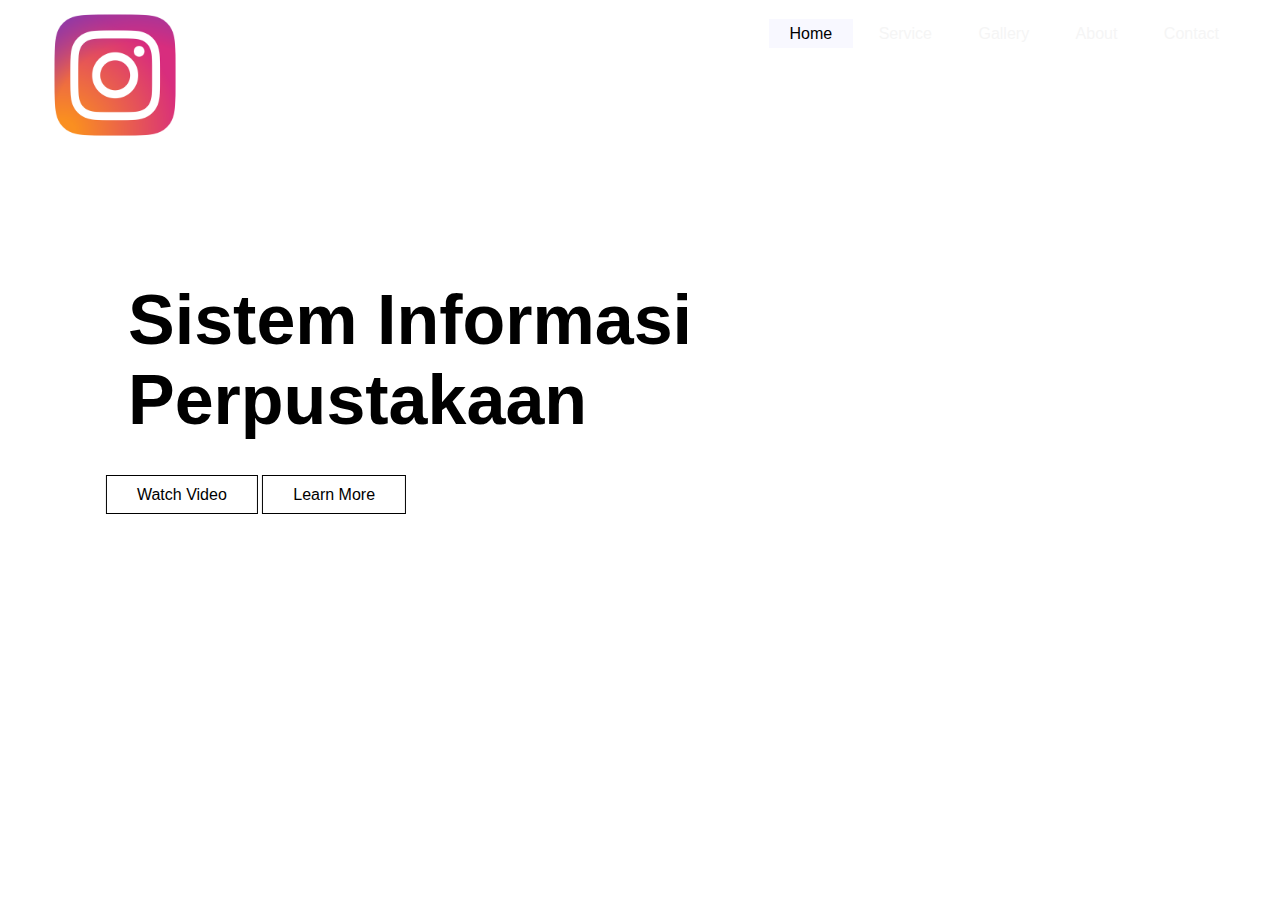
==== index.html @ 5813c350 "Halaman Responsive Design" ====
<!DOCTYPE html>
<html>

<head>
    <title>
        Sistem Informasi Perpustakaan
    </title>
    <link rel="stylesheet" type="text/css" href="css/style.css">
</head>

<body>
    <header>
        <div class="main">
            <div class="ig">
                <img src="assets/ig.png">
            </div>
            <ul>
                <li class="active"><a href="#">Home</a></li>
                <li><a href="#">Service</a></li>
                <li><a href="#">Gallery</a></li>
                <li><a href="#">About</a></li>
                <li><a href="#">Contact</a></li>
            </ul>
        </div>
        <div class="title">
            <h1> Sistem Informasi Perpustakaan</h1>
        </div>
        <div class="button">
            <a href="#" class="btn">Watch Video</a>
            <a href="#" class="btn">Learn More</a>
        </div>
    </header>
</body>

</html>
---- css/style.css ----
* {
    margin: 0;
    padding: 0;
    font-family: 'Franklin Gothic Medium', 'Arial Narrow', Arial, sans-serif;
}

header {
    background-image: url(../assets/background2.jpg);
    height: 705px;
    background-size: cover;
    background-position: center;
}

ul {
    float: right;
    list-style-type: none;
    margin-top: 25px;
}

ul li {
    display: inline-block;
}

ul li a {
    text-decoration: none;
    color: whitesmoke;
    padding: 5px 20px;
    border: 1px solid transparent;
    transition: 0.6s ease;
}

ul li a:hover {
    background-color: ghostwhite;
    color: black;
}

ul li.active a {
    background-color: ghostwhite;
    color: black;
}

.ig img {
    float: left;
    width: 150px;
    height: auto;
}

.main {
    max-width: 1200px;
    margin: auto;
}

.title {
    position: absolute;
    top: 40%;
    left: 40%;
    transform: translate(-50%, -50%);
}

.title h1 {
    color: solid black;
    font-size: 70px;
}

.button {
    position: absolute;
    top: 55%;
    left: 20%;
    transform: translate(-50%, -50%);
}

.btn {
    border: 1px solid black;
    padding: 10px 30px;
    color: black;
    text-decoration: none;
    transition: 0.6s ease;
}

.btn:hover {
    background-color: ghostwhite;
    color: black;
}
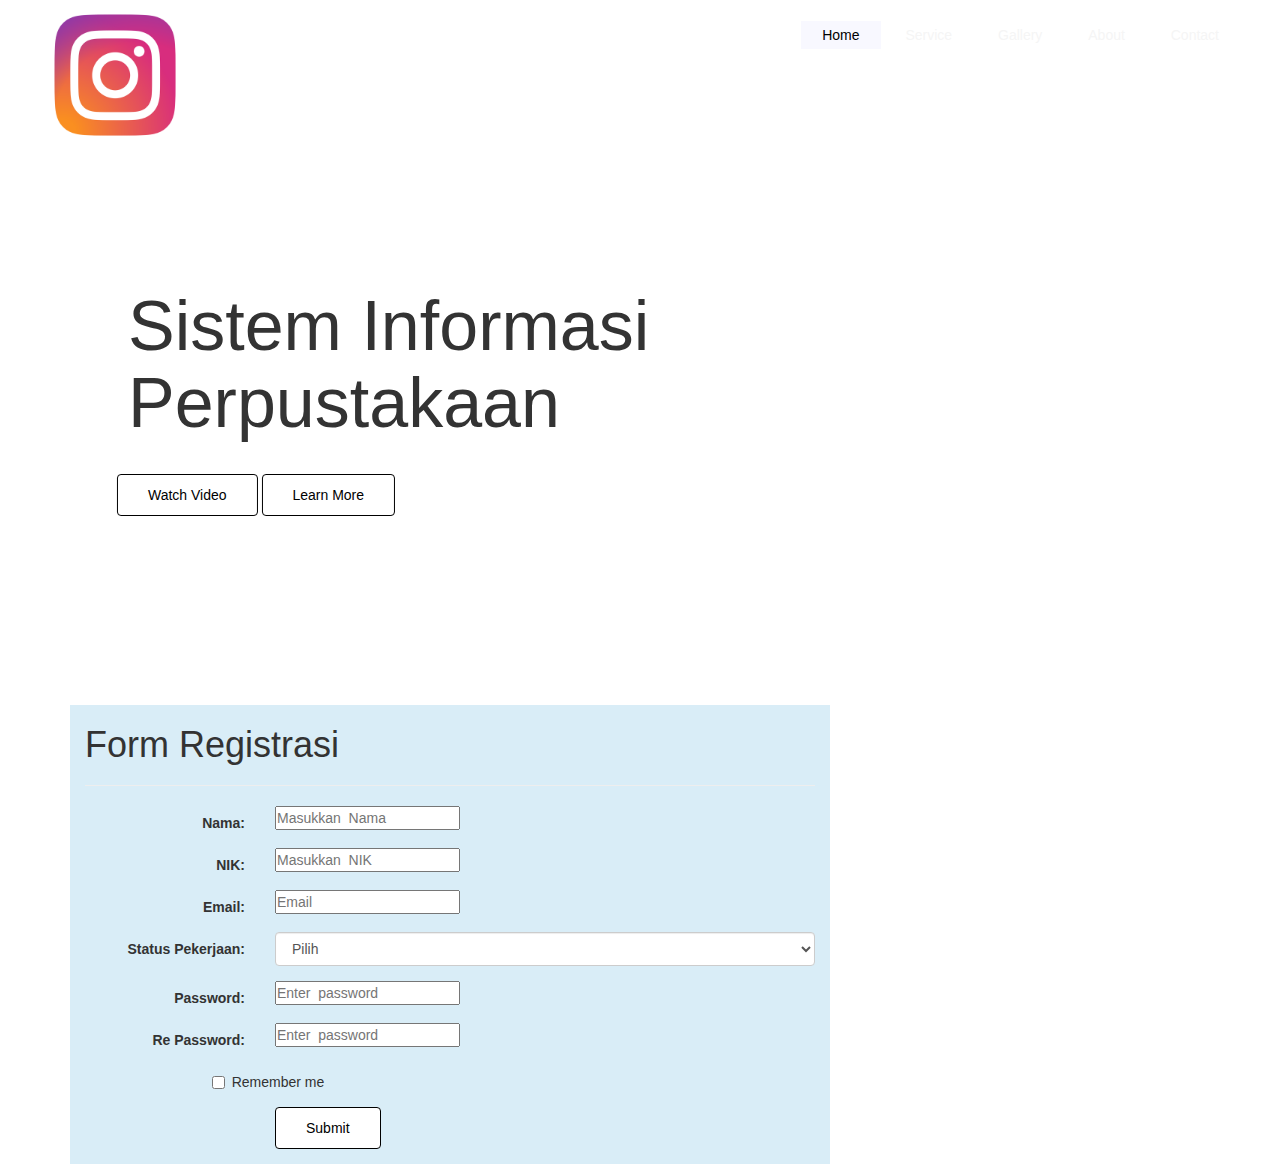
==== commit 68f24907: "Add files via upload" ====
--- a/index.html
+++ b/index.html
@@ -1,35 +1,216 @@
-<!DOCTYPE html>
-<html>
-
-<head>
-    <title>
-        Sistem Informasi Perpustakaan
-    </title>
-    <link rel="stylesheet" type="text/css" href="css/style.css">
-</head>
-
-<body>
-    <header>
-        <div class="main">
-            <div class="ig">
-                <img src="assets/ig.png">
-            </div>
-            <ul>
-                <li class="active"><a href="#">Home</a></li>
-                <li><a href="#">Service</a></li>
-                <li><a href="#">Gallery</a></li>
-                <li><a href="#">About</a></li>
-                <li><a href="#">Contact</a></li>
-            </ul>
-        </div>
-        <div class="title">
-            <h1> Sistem Informasi Perpustakaan</h1>
-        </div>
-        <div class="button">
-            <a href="#" class="btn">Watch Video</a>
-            <a href="#" class="btn">Learn More</a>
-        </div>
-    </header>
-</body>
-
+<!DOCTYPE html>
+<html lang="en">
+
+<head>
+
+    <title>
+        Sistem Informasi Perpustakaan
+    </title>
+    <script src="jquery-3.5.1.min.js"></script>
+    <meta charset="utf-8">
+    <meta name="viewport" content="width=device-width,  initial-scale=1">
+    <link rel="stylesheet" href="https://maxcdn.bootstrapcdn.com/bootstrap/3.4.1/css/bootstrap.min.css">
+    <script src="https://ajax.googleapis.com/ajax/libs/jquery/3.5.1/jquery.min.js"></script>
+    <script src="https://maxcdn.bootstrapcdn.com/bootstrap/3.4.1/js/bootstrap.min.js"></script>
+    <script src="https://cdn.jsdelivr.net/npm/@popperjs/core@2.6.0/dist/umd/popper.min.js" integrity="sha384-KsvD1yqQ1/1+IA7gi3P0tyJcT3vR+NdBTt13hSJ2lnve8agRGXTTyNaBYmCR/Nwi" crossorigin="anonymous"></script>
+    <script src="https://cdn.jsdelivr.net/npm/bootstrap@5.0.0-beta2/dist/js/bootstrap.min.js" integrity="sha384-nsg8ua9HAw1y0W1btsyWgBklPnCUAFLuTMS2G72MMONqmOymq585AcH49TLBQObG" crossorigin="anonymous"></script>
+    <script src="js/bootstrap.js"></script>
+    <meta charset="utf-8">
+    <meta name="description" content="">
+    <meta name="robots" content="index, follow, max-snippet:-1, max-image-preview:large, max-video-preview:-1">
+    <link rel="canonical" href="" />
+    <meta property="og:locale" content="en_US">
+    <meta property="og:type" content="website">
+    <meta property="og:title" content="">
+    <meta property="og:description" content=" ">
+    <meta property="og:url" content="">
+    <meta property="og:site_name" content="">
+    <meta property="article:publisher" content="">
+    <meta property="article:modified_time" content="2021-02-12T06:55:22+00:00" />
+    <link rel="stylesheet" type="text/css" href="css/style.css">
+    <link rel="stylesheet" type="text/css" href="css/bootstrap.css">
+    <link rel="stylesheet" href="style.css">
+
+</head>
+
+<body>
+
+    <header>
+        <div class="main">
+            <div class="ig">
+                <img src="assets/ig.png">
+            </div>
+
+            <ul>
+                <li class="active"><a href="#">Home</a></li>
+                <li><a href="#">Service</a></li>
+                <li><a href="#">Gallery</a></li>
+                <li><a href="#">About</a></li>
+                <li><a href="#">Contact</a></li>
+            </ul>
+        </div>
+        <div class="title">
+            <h1> Sistem Informasi Perpustakaan</h1>
+        </div>
+        <div class="button">
+            <a href="#" class="btn">Watch Video</a>
+            <a href="#" class="btn">Learn More</a>
+        </div>
+    </header>
+
+    <header1>
+        <div class="container  ">
+            <div class="content">
+                <div class="col-lg-8  bg-info">
+                    <h1>Form Registrasi</h1>
+                    <hr>
+                    <form class="  form-horizontal  " action="  ">
+                        <div class="form-group  ">
+                            <label class="control-label  col-sm-3  ">Nama:</label>
+                            <div class="col-sm-9  ">
+                                <input type="text" class="form- control  " required placeholder="Masukkan  Nama  " name="nama  ">
+                            </div>
+                        </div>
+                        <div class="form-group  ">
+                            <label class="control-label  col-sm-3  ">NIK:</label>
+                            <div class="col-sm-9  ">
+                                <input type="number" class="form- control  " required placeholder="Masukkan  NIK  " name="nik  ">
+                            </div>
+                        </div>
+                        <div class="form-group  ">
+                            <label class="control-label  col-sm-3  ">Email:</label>
+                            <div class="col-sm-9  ">
+                                <input type="email" class="form- control  " placeholder="Email  " name="email  ">
+                            </div>
+                        </div>
+                        <div class="form-group  ">
+                            <label class="control-label  col-sm-3  ">Status  Pekerjaan:</label>
+                            <div class="col-sm-9  ">
+                                <select name="status_pekerjaan" class="form-control  sp">
+                                        <option  value="  ">Pilih</option>
+                                        <option  value="bekerja">Bekerja</option>
+                                        <option  value="mahasiswa">Mahasiswa</option>
+                                        <option  value="siswa">Siswa</option>
+                                        <option  value="tidakbekerja">Tidak  Bekerja</option>
+                                </select>
+                            </div>
+                        </div>
+                        <div class="form-group  hide  keterangan  spo">
+                            <label class="control-label  col-sm-3  ket  ">Nama  Perusahaan  :</label>
+                            <div class="col-sm-9  ">
+                                <input type="text" class="form- control" name="keterangan" placeholder="Enter  password  ">
+                            </div>
+                        </div>
+                        <div class="form-group  hide  ps  spo">
+                            <label class="control-label  col-sm-3  ">Program  Studi:</label>
+                            <div class="col-sm-9  ">
+                                <input type="text" class="form- control" name="ps" placeholder="Enter  password  ">
+                            </div>
+                        </div>
+                        <div class="form-group  hide  kelas  spo">
+                            <label class="control-label  col-sm-3  ">Kelas:</label>
+                            <div class="col-sm-9  ">
+                                <input type="text" class="form- control" name="kelas" placeholder="Enter password ">
+                            </div>
+                        </div>
+                        <div class="form-group  ">
+                            <label class="control-label  col-sm-3  ">Password:</label>
+                            <div class="col-sm-9  ">
+                                <input type="password" class="form- control  psw  " placeholder="Enter  password  ">
+                            </div>
+                        </div>
+                        <div class="form-group  ">
+                            <label class="control-label  col-sm-3  ">Re  Password:</label>
+                            <div class="col-sm-9  ">
+                                <input type="password" class="form- control  repsw  " placeholder="Enter  password  ">
+                                <small class="errpsw  "></small>
+                            </div>
+                        </div>
+                        <div class="form-group  ">
+                            <div class="col-sm-offset-2  col-sm-9  ">
+                                <div class="checkbox ">
+                                    <label><input  type="checkbox"  name="remember  ">  Remember  me</label>
+
+                                </div>
+                            </div>
+                        </div>
+                        <div class="form-group  ">
+                            <div class="col-sm-offset-3  col-sm-9  ">
+                                <button type="submit  " class="btn  btn-default  ">Submit</button>
+                            </div>
+                        </div>
+                    </form>
+
+                </div>
+                <div class="col-lg-4  ">
+                </div>
+            </div>
+
+        </div>
+        <div id="myModal  " class="modal  fade  " role="dialog  ">
+            <div class="modal-dialog  ">
+                <!--  Modal  content-->
+                <div class="modal-content  ">
+                    <div class="modal-header  ">
+                        <button type="button  " class="close  " data- dismiss="modal  ">&times;</button>
+                        <h4 class="modal-title  ">Berhasil</h4>
+                    </div>
+                    <div class="modal-body  ">
+                        <p></p>
+                    </div>
+                    <div class="modal-footer  ">
+                        <button type="button  " class="btn  btn-default  " data- dismiss="modal  ">Close</button>
+                    </div>
+                </div>
+
+            </div>
+        </div>
+    </header1>
+
+</body>
+
+<script>
+    $(document).ready(function() {
+        $(".form-horizontal  ").submit(function() {
+
+            var ps1 = $('.psw').val();
+            var ps2 = $('.repsw').val();
+            var valid = 0;
+            $('.err').html('');
+            if (ps1 == ps2) {
+                valid = 1;
+            } else {
+                $('.errpsw').html('Passsword  Tidak  Sama');
+            }
+            if (valid == 0) {
+                event.preventDefault();
+            } else {
+                $('p').html("Selamat  pendaftaran  A.N  " + $('input[name="nama  "]').val() + " telah  berhasil  ");
+                $('.modal').modal('show');
+                event.preventDefault();
+            }
+        });
+        $('.sp').change(function() {
+
+            $('.spo').addClass('hide');
+            if ($(this).val() == 'bekerja') {
+                $('.keterangan').removeClass('hide');
+                $('.ket').html('Nama  Perusahaan');
+            }
+            if ($(this).val() == 'mahasiswa') {
+                $('.keterangan').removeClass('hide');
+                $('.ps').removeClass('hide');
+                $('.kelas').addClass('hide');
+                $('.ket').html('Nama  Universitas');
+            }
+            if ($(this).val() == 'siswa') {
+                $('.keterangan').removeClass('hide');
+                $('.kelas').removeClass('hide');
+                $('.ps').addClass('hide');
+                $('.ket').html('Nama  Sekolah');
+            }
+        });
+    });
+</script>
+
 </html>